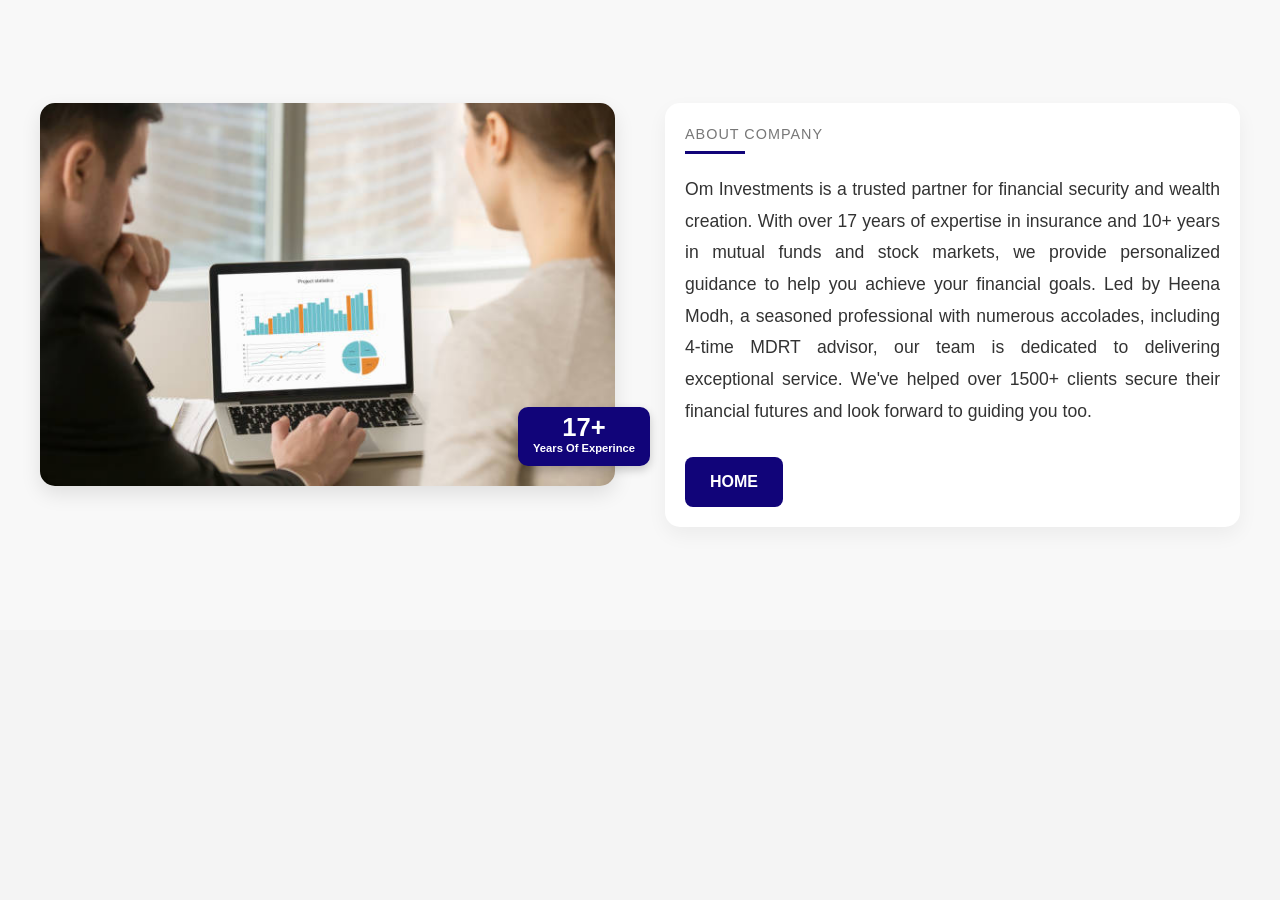
==== about-us-page2.html @ fbd32679 "ADDED FILES" ====
<!DOCTYPE html>
<html lang="en">
<head>
    <meta charset="UTF-8">
    <meta name="viewport" content="width=device-width, initial-scale=1.0">
    <title>Om Investments - About Us (Page 2)</title>
    <link rel="stylesheet" href="style.css">
    </head>
<body>

    <!-- <header>
        <nav>
            <ul>
                <li><a href="index.html">Home</a></li>
                <li><a href="index.html#about-us">About Us</a></li> <li><a href="index.html#services">Services</a></li>
                </ul>
        </nav>
    </header> -->

    <main>
        <section class="about-us-section about-us-page2">
            <div class="about-us-container">
                <div class="about-us-image-wrapper">
                    <img src="aboutus.png" alt="Business professionals collaborating at a table" class="about-us-main-image">
                    <div class="experience-sticker">
                        <span class="experience-years">17+</span>
                        <span class="experience-text">Years Of Experince</span>
                    </div>
                </div>
                <div class="about-us-content">
                    <p class="about-company-tag">ABOUT COMPANY</p>
                    <hr class="about-company-divider">
                    <p class="about-company-text">
                        Om Investments is a trusted partner for financial security and wealth creation. With over 17 years of expertise in insurance and 10+ years in mutual funds and stock markets, we provide personalized guidance to help you achieve your financial goals. Led by Heena Modh, a seasoned professional with numerous accolades, including 4-time MDRT advisor, our team is dedicated to delivering exceptional service. We've helped over 1500+ clients secure their financial futures and look forward to guiding you too.
                    </p>
                    <a href="index.html" class="about-us-button home-button">HOME</a>
                </div>
            </div>
        </section>
    </main>

    <script src="script.js"></script>
</body>
</html>
---- style.css ----
/* Basic Reset & Body Styles */
* {
    margin: 0;
    padding: 0;
    box-sizing: border-box;
}

body {
    font-family: Arial, sans-serif;
    line-height: 1.6;
    background-color: #f4f4f4;
    color: #333;
}

/* Navbar Container */


.navbar {
    display: flex;
    justify-content: space-between;
    align-items: center;
    background-color: #ffffff; /* White background for the nav bar */
    padding: 10px 20px;
    box-shadow: 0 2px 4px rgba(0, 0, 0, 0.1);
    flex-wrap: wrap; /* Allow wrapping on smaller screens if content is too wide */
}

/* Left Section: Logo and Brand Name */
.navbar-left {
    display: flex;
    flex-direction: column; /* Stack logo and brand name vertically */
    align-items: center;
    text-decoration: none; /* Remove underline from logo link */
}

.navbar-left .logo {
    /* --- DESKTOP SIZE FOR LOGO --- */
    height: 90px; /* Increased from 60px for desktop */
    width: auto; /* Keep width auto to maintain aspect ratio */
    display: block; /* Ensures no extra space below the image */
}

.navbar-left .brand-name {
    /* --- DESKTOP SIZE FOR BRAND NAME --- */
    width: 210px; /* Increased from 120px for desktop */
    height: auto; /* Keep height auto to maintain aspect ratio */
    margin-top: 8px; /* Slightly increased space between logo and brand name */
    display: block;
}

/* Center Section: Menu */
.navbar-center ul {
    list-style: none;
    display: flex;
}

.navbar-center ul li {
    margin: 0 15px;
}

.navbar-center ul li a {
    text-decoration: none;
    color: #555;
    font-weight: bold;
    padding: 5px 0;
    transition: color 0.3s ease;
}

.navbar-center ul li a:hover,
.navbar-center ul li a.active {
    color: #007bff; /* Blue for hover/active state, change as per your brand */
}

/* Right Section: Button */
.navbar-right .inquiry-button {
    background-color: #007bff; /* Blue button, change as per your brand */
    color: white;
    padding: 10px 20px;
    border: none;
    border-radius: 5px;
    cursor: pointer;
    font-size: 16px;
    transition: background-color 0.3s ease;
}

.navbar-right .inquiry-button:hover {
    background-color: #0056b3; /* Darker blue on hover */
}

/* Hamburger Menu Icon (hidden by default on desktop) */
.hamburger-menu {
    display: none; /* Hide on desktop */
    background: none;
    border: none;
    font-size: 24px;
    cursor: pointer;
    color: #333;
}

/* -------------------- Responsive Design -------------------- */

/* Tablet and Small Desktop Screens (e.g., up to 992px) */
@media (max-width: 992px) {
    .navbar {
        padding: 10px 15px;
    }

    .navbar-center ul li {
        margin: 0 10px;
    }

    .navbar-right .inquiry-button {
        padding: 8px 15px;
        font-size: 14px;
    }

    .navbar-left .logo {
        /* --- TABLET SIZE FOR LOGO --- */
        height: 75px; /* Increased from 50px for tablet */
    }

    .navbar-left .brand-name {
        /* --- TABLET SIZE FOR BRAND NAME --- */
        width: 160px; /* Increased from 100px for tablet */
    }
}

/* Mobile Devices (e.g., up to 768px) */
@media (max-width: 768px) {
    .navbar {
        flex-direction: row; /* Keep elements in a row for top bar */
        justify-content: space-between;
        align-items: center;
        padding: 10px;
    }

    .navbar-left {
        /* On mobile, keep them stacked vertically for better use of space */
        display: flex;
        flex-direction: column;
        align-items: center;
    }

    .navbar-left .logo {
        /* --- MOBILE SIZE FOR LOGO --- */
        height: 65px; /* Adjusted for mobile, increased from your previous 80px */
        width: auto;
        display: block;
    }
    .navbar-left .brand-name {
        /* --- MOBILE SIZE FOR BRAND NAME (CRITICAL FIX) --- */
        width: 160px; /* **FIXED**: Changed from 1000px to a reasonable 130px */
        height: auto;
        margin-top: 5px; /* Adjust spacing */
        display: block;
    }


    .navbar-center {
        display: none; /* Hide main menu on small screens */
        width: 100%; /* Take full width when shown */
        order: 3; /* Push menu to the bottom when open */
        background-color: #f9f9f9; /* Lighter background for dropdown */
        padding: 10px 0;
        margin-top: 10px; /* Space from top bar */
        box-shadow: 0 2px 4px rgba(0, 0, 0, 0.05);
    }

    .navbar-center.active {
        display: block; /* Show menu when active */
    }

    .navbar-center ul {
        flex-direction: column; /* Stack menu items vertically */
        align-items: center;
        padding: 10px 0;
    }

    .navbar-center ul li {
        margin: 10px 0; /* More vertical space */
        width: 100%;
        text-align: center;
    }

    .navbar-center ul li a {
        padding: 10px;
        display: block; /* Make links full width for easier tapping */
        border-bottom: 1px solid #eee; /* Separator for menu items */
    }

    .navbar-center ul li:last-child a {
        border-bottom: none;
    }

    .navbar-right {
        order: 2; /* Position button next to hamburger icon on mobile */
        margin-left: auto; /* Push button to the right */
        margin-right: 15px; /* Space between button and hamburger */
    }

    .navbar-right .inquiry-button {
        padding: 7px 12px;
        font-size: 13px;
    }

    .hamburger-menu {
        display: block; /* Show hamburger icon on small screens */
        order: 4; /* Position hamburger to the far right */
    }

    /* Adjust order of elements when menu is active to ensure proper flow */
    .navbar.menu-open .navbar-center {
        display: block;
    }
}


/* Slide bar */

.carousel-container {
    position: relative;
    width: 100vw;
    height: 100vh;
    overflow: hidden;
}

/* Individual Slide Styles */
.carousel-slide {
    position: absolute;
    top: 0;
    left: 0;
    width: 100%;
    height: 100%;
    background-size: cover;
    background-position: center;
    transition: opacity 1s ease-in-out;
    opacity: 0;
    visibility: hidden;
    display: flex; /* Use flexbox for content centering */
    align-items: center; /* Vertically center content */
    justify-content: flex-start; /* Align content to the left */
    color: white; /* Default text color */
}

.carousel-slide.active {
    opacity: 1;
    visibility: visible;
}

/* Slide Content (text and button) */
.slide-content {
    margin-left: 10%; /* Adjust as needed for left alignment */
    max-width: 60%; /* Limit width of text content */
    padding: 20px;
    box-sizing: border-box;
}

/* Slogan Styles */
.slogan {
    font-size: 2.5em; /* Adjust for desired size */
    font-weight: bold;
    color: #f7f7f7; /* Light grey for "OM-" */
    white-space: nowrap; /* Prevent "OM-" and slogan from wrapping */
    overflow: hidden; /* Hide overflowing text for typing effect */
    border-right: .15em solid orange; /* Cursor effect */
    animation: blink-caret .75s step-end infinite;
    display: flex; /* Add this */
    align-items: center; /* Add this */ 
}

.slogan .typing-text {
    color: white; /* White for the typing part */
}

/* Typing Effect for Slogan */
@keyframes typing {
    from { width: 0 }
    to { width: 100% }
}

@keyframes blink-caret {
    from, to { border-color: transparent }
    50% { border-color: orange; }
}

/* This will be controlled by JavaScript for the active slogan */
.carousel-slide.active .slogan .typing-text-active {
    animation: typing 3s steps(30, end) forwards, blink-caret .75s step-end infinite;
    display: inline-block; /* Ensure it takes up space for animation */
    width: 0; /* Start with no width for typing effect */
    overflow: hidden; /* Hide text before animation */
    white-space: nowrap;
    border-right: .15em solid orange; /* Cursor effect */
}

/* Main Text Styles */
.main-text {
    font-size: 4em; /* Big size */
    font-weight: bold;
    margin-top: 20px;
    line-height: 1.2;
}

.blue-text {
    color: #007bff; /* Blue color for specific text */
}

/* Welcome Text Styles */
.welcome-text {
    font-size: 1.2em;
    margin-top: 15px;
    line-height: 1.5;
}

/* Button Styles */
.get-started-btn {
    background-color: #007bff;
    color: white;
    padding: 15px 30px;
    border: none;
    border-radius: 5px;
    font-size: 1.2em;
    cursor: pointer;
    margin-top: 30px;
    transition: background-color 0.3s ease;
}

.get-started-btn:hover {
    background-color: #0056b3;
}

/* Carousel Dots */
.carousel-dots {
    position: absolute;
    bottom: 30px;
    left: 50%;
    transform: translateX(-50%);
    display: flex;
    gap: 10px;
}

.dot {
    width: 12px;
    height: 12px;
    background-color: rgba(255, 255, 255, 0.5);
    border-radius: 50%;
    cursor: pointer;
    transition: background-color 0.3s ease;
}

.dot.active {
    background-color: #007bff;
}

/* Responsive Design */

/* Tablet (e.g., 768px to 1024px) */
@media (max-width: 1024px) {
    .slogan {
        font-size: 2em;
    }
    .main-text {
        font-size: 3em;
    }
    .welcome-text {
        font-size: 1em;
    }
    .get-started-btn {
        padding: 12px 25px;
        font-size: 1.1em;
    }
}

/* Mobile (e.g., up to 767px) */
@media (max-width: 767px) {
    .slide-content {
        margin-left: 5%;
        max-width: 90%;
        text-align: center; /* Center text on mobile */
        display: flex;
        flex-direction: column;
        align-items: center; /* Center items for column layout */
    }
    .slogan {
        font-size: 1.5em;
    }
    .main-text {
        font-size: 2em;
        margin-top: 15px;
    }
    .welcome-text {
        font-size: 0.9em;
        margin-top: 10px;
    }
    .get-started-btn {
        padding: 10px 20px;
        font-size: 1em;
        margin-top: 20px;
    }
}


/* Card Section */

/* Cards Section Styles */
.cards-section {
    background-color: #f0f0f0; /* Light gray background as in the image */
    padding: 60px 20px; /* Adjust padding as needed */
    display: flex;
    justify-content: center;
    align-items: center;
    min-height: 50vh; /* Ensure it takes up enough vertical space */
}

.cards-container {
    display: flex;
    flex-wrap: wrap; /* Allow cards to wrap to the next line on smaller screens */
    gap: 30px; /* Space between cards */
    justify-content: center; /* Center cards when they wrap */
    max-width: 1200px; /* Limit overall width */
    width: 100%;
}

.card {
    background-color: #ffffff; /* White background for cards */
    border-radius: 15px; /* General rounded corners */
    padding: 30px;
    box-shadow: 0 4px 15px rgba(0, 0, 0, 0.08); /* Subtle shadow */
    display: flex;
    flex-direction: column;
    align-items: flex-start; /* Align content to the left within the card */
    text-align: left;
    flex: 1; /* Allow cards to grow and shrink */
    min-width: 280px; /* Minimum width for cards before wrapping */
    max-width: 350px; /* Maximum width for cards */
    position: relative; /* For icon positioning */
}

.card-icon-wrapper {
    background-color: #e0e0e0; /* Gray background for the icon circle */
    border-radius: 50%; /* Make it a circle */
    width: 60px; /* Size of the circle */
    height: 60px; /* Size of the circle */
    display: flex;
    justify-content: center;
    align-items: center;
    position: absolute; /* Position relative to the card */
    top: -30px; /* Half of its height to be outside the card */
    left: 20px; /* Adjust left positioning */
    box-shadow: 0 2px 10px rgba(0, 0, 0, 0.1); /* Shadow for the icon circle */
}

.card-icon {
    width: 30px; /* Size of the icon image inside the circle */
    height: 30px; /* Size of the icon image inside the circle */
    object-fit: contain; /* Ensure image fits */
}

.card-title {
    font-size: 1.5em;
    font-weight: bold;
    color: #333;
    margin-top: 40px; /* Space from the top to account for the icon */
    margin-bottom: 10px;
}

.card-description {
    font-size: 1em;
    color: #666;
    line-height: 1.5;
}

/* Responsive Design for Cards Section */

/* Tablet adjustments */
@media (max-width: 1024px) {
    .cards-container {
        gap: 25px;
    }
    .card {
        min-width: 250px;
        max-width: 320px;
        padding: 25px;
    }
    .card-icon-wrapper {
        width: 55px;
        height: 55px;
        top: -27.5px;
        left: 15px;
    }
    .card-icon {
        width: 28px;
        height: 28px;
    }
    .card-title {
        font-size: 1.4em;
        margin-top: 35px;
    }
    .card-description {
        font-size: 0.95em;
    }
}

/* Mobile adjustments */
@media (max-width: 767px) {
    .cards-section {
        padding: 40px 15px;
    }
    .cards-container {
        flex-direction: column; /* Stack cards vertically on mobile */
        align-items: center; /* Center stacked cards */
        gap: 20px;
    }
    .card {
        width: 90%; /* Make cards take almost full width */
        max-width: 350px; /* Ensure they don't get too wide on small screens */
        padding: 20px;
        min-width: unset; /* Remove min-width for mobile */
    }
    .card-icon-wrapper {
        width: 50px;
        height: 50px;
        top: -25px;
        left: 50%; /* Center the icon for mobile */
        transform: translateX(-50%); /* Adjust for centering */
    }
    .card-icon {
        width: 25px;
        height: 25px;
    }
    .card-title {
        font-size: 1.3em;
        margin-top: 30px;
        text-align: center; /* Center title on mobile */
        width: 100%; /* Ensure title takes full width for centering */
    }
    .card-description {
        font-size: 0.9em;
        text-align: center; /* Center description on mobile */
    }
}

/* about us section */

/* About Us Section Styles */
.about-us-section {
    padding: 60px 20px;
    background-color: #f8f8f8;
    display: flex;
    justify-content: center;
    align-items: center;
    min-height: 70vh;
}

.about-us-container {
    display: flex;
    flex-wrap: wrap;
    gap: 50px; /* Increased gap to potentially give sticker more room */
    max-width: 1200px;
    width: 100%;
    align-items: flex-start;
}

.about-us-image-wrapper {
    flex: 1 1 500px;
    position: relative;
    /* overflow, border-radius, box-shadow removed as per previous step */
}

.about-us-main-image {
    width: 100%;
    height: 100%;
    object-fit: cover;
    display: block;
    border-radius: 15px;
    box-shadow: 0 8px 20px rgba(0, 0, 0, 0.1); /* Applied here */
}

.experience-sticker {
    position: absolute;
    bottom: 20px;
    right: -35px; /* *** CRITICAL: ADJUST THIS VALUE *** */
                  /* Try -20px, -15px, etc., until it's fully visible and half-out */
    background-color: #110479;
    color: #fff;
    padding: 8px 15px; /* Smaller padding */
    border-top-left-radius: 10px;
    border-bottom-left-radius: 10px;
    border-top-right-radius: 10px;
    border-bottom-right-radius: 10px;
    display: flex;
    flex-direction: column;
    align-items: center;
    justify-content: center;
    font-weight: bold;
    box-shadow: 0 4px 10px rgba(0, 0, 0, 0.2);
    z-index: 5;
}

.experience-years {
    font-size: 1.6em; /* Smaller font size */
    line-height: 1;
}

.experience-text {
    font-size: 0.7em; /* Smaller font size */
    white-space: nowrap;
}


.about-us-content {
    flex: 1 1 500px;
    padding: 20px;
    background-color: #fff;
    border-radius: 15px;
    box-shadow: 0 8px 20px rgba(0, 0, 0, 0.05);
    display: flex;
    flex-direction: column;
    justify-content: center;
}

.about-company-tag {
    font-size: 0.9em;
    color: #777;
    text-transform: uppercase;
    letter-spacing: 1px;
    margin-bottom: 5px;
}

.about-company-divider {
    width: 60px;
    height: 3px;
    background-color: #110479;
    border: none;
    margin-bottom: 20px;
    margin-left: 0;
}

.about-company-text {
    font-size: 1.1em;
    color: #333;
    line-height: 1.8;
    margin-bottom: 30px;
    text-align: justify;
}

.about-us-button {
    display: inline-block;
    background-color: #110479;
    color: #fff;
    padding: 12px 25px;
    border-radius: 8px;
    text-decoration: none;
    font-weight: 600;
    font-size: 1em;
    transition: background-color 0.3s ease, transform 0.2s ease;
    align-self: flex-start;
}

.about-us-button:hover {
    background-color: #303f9f;
    transform: translateY(-2px);
}

/* Responsive Adjustments */
@media (max-width: 1024px) {
    .about-us-container {
        flex-direction: column;
        align-items: center;
        gap: 30px; /* Adjusted gap for smaller screens */
    }

    .about-us-image-wrapper,
    .about-us-content {
        flex: 1 1 100%;
        max-width: 700px;
    }

    .about-us-image-wrapper {
        height: 400px;
    }

    .experience-sticker {
        bottom: 15px;
        right: -15px; /* *** ADJUST THIS VALUE for tablets *** */
        padding: 6px 12px;
        border-top-right-radius: 0;
        border-bottom-right-radius: 0;
    }
    .experience-years {
        font-size: 1.4em;
    }
    .experience-text {
        font-size: 0.6em;
    }
}

@media (max-width: 768px) {
    .about-us-section {
        padding: 40px 15px;
    }

    .about-us-container {
        gap: 20px; /* Adjusted gap for smaller screens */
    }

    .about-us-image-wrapper {
        height: 300px;
    }

    .about-us-content {
        padding: 15px;
    }

    .about-company-text {
        font-size: 1em;
        line-height: 1.7;
    }

    .about-us-button {
        padding: 10px 20px;
        font-size: 0.9em;
    }
}

@media (max-width: 480px) {
    .about-us-image-wrapper {
        height: 250px;
    }

    .experience-sticker {
        bottom: 10px;
        right: -10px; /* *** ADJUST THIS VALUE for mobiles *** */
        padding: 5px 10px;
        border-top-right-radius: 0;
        border-bottom-right-radius: 0;
    }
    .experience-years {
        font-size: 1.2em;
    }
    .experience-text {
        font-size: 0.55em;
    }

    .about-company-tag {
        font-size: 0.8em;
    }

    .about-company-text {
        font-size: 0.95em;
        margin-bottom: 20px;
    }
}

/* Insurance Services Section */


/* Services Header Section */
.services-page-content {
    max-width: 1200px;
    margin: 0 auto;
    padding: 40px 20px;
}

.services-header {
    text-align: left;
    margin-bottom: 50px;
    padding-top: 20px; /* Space from header if present */
}



.section-tag {
    font-size: 1em;
    color: #110479;
    margin-bottom: 5px;
    text-transform: uppercase;
    letter-spacing: 1px;
}

.section-divider {
    border: none;
    border-top: 1px solid #110479;
    width: 100%; /* Spans the full width */
    margin: 10px 0 20px 0;
}

.section-title {
    font-size: 2.5em;
    font-weight: bold;
    color: #333;
    line-height: 1.2;
    margin-bottom: 0;
}

/* Insurance Cards Grid */
.insurance-cards-grid {
    display: grid;
    grid-template-columns: repeat(auto-fit, minmax(280px, 1fr)); /* Responsive grid */
    gap: 30px;
    justify-content: center;
    margin-bottom: 60px;
}

.insurance-card {
    background-color: #fff;
    border-radius: 15px; /* Rounded corners for the card */
    box-shadow: 0 4px 15px rgba(0, 0, 0, 0.08);
    overflow: hidden; /* Ensures image and icon don't overflow corners */
    display: flex;
    flex-direction: column;
    text-align: left;
}

.card-top {
    position: relative; /* For icon positioning */
    width: 100%;
    height: 180px; /* Fixed height for the image area */
    /* background-color: #f0f0f0; Fallback/background for image area */
    display: flex; /* For centering the image if it's smaller */
    justify-content: center;
    align-items: center;
    /* border-top-left-radius: 15px; Match card radius */
    /* border-top-right-radius: 15px; Match card radius */
}

/* This is the key for the rounded top-left corner as in the image */
.card-top::before {
    content: '';
    position: absolute;
    top: 0;
    left: 0;
    width: 100%;
    height: 100%;
    background: inherit; /* Inherit the background of .card-top */
    border-top-left-radius: 15px; /* Apply the radius here */
    z-index: 1; /* Below icon */
}

.card-icon-circle {
    background-color: #f0f0f0; /* Gray circle for the small icon */
    border-radius: 50%;
    width: 50px; /* Size of the circle */
    height: 50px;
    display: flex;
    justify-content: center;
    align-items: center;
    position: absolute;
    top: 15px; /* Distance from top of the image area */
    left: 20px; /* Distance from left of the image area */
    z-index: 2; /* On top of the image */
}

.card-small-icon {
    width: 28px; /* Size of the icon inside the circle */
    height: 28px;
    object-fit: contain;
}

.card-service-image {
    width: 100%;
    height: 100%;
    object-fit: cover; /* Cover the entire area without distortion */
    /* border-top-left-radius: 15px; Ensure image also has the top-left radius */
    /* border-top-right-radius: 15px; */
    position: relative; /* Allow z-index to work */
    z-index: 0; /* Below the icon circle */
}

.insurance-card h2 {
    font-size: 1.35em;
    font-weight: bold;
    color: #333;
    padding: 15px 20px 10px;
    margin: 0;
}

.insurance-card p {
    font-size: 0.95em;
    color: #666;
    padding: 0 20px 20px;
    margin: 0;
    flex-grow: 1; /* Allow text to grow and push button to bottom */
}

.explore-btn {
    background-color: #007bff;
    color: white;
    padding: 12px 25px;
    border: none;
    border-radius: 5px;
    font-size: 1em;
    cursor: pointer;
    transition: background-color 0.3s ease;
    align-self: flex-start; /* Align button to left within card */
    margin: 0 20px 20px; /* Spacing from bottom and sides */
}

.explore-btn:hover {
    background-color: #0056b3;
}

/* Disclaimer Section */
.disclaimer-section {
    background-color: #f0f0f0; /* Same as body background */
    padding: 40px 20px;
    text-align: left;
    border-top: 1px solid #ddd;
    margin-top: 30px;
}

.disclaimer-title {
    font-size: 1.2em;
    font-weight: bold;
    color: #FF0606;
    margin-bottom: 10px;
}

.disclaimer-divider {
    border: none;
    border-top: 1px solid #FF0606;
    width: 100%;
    margin-bottom: 20px;
}

.disclaimer-text {
    font-size: 0.9em;
    font-weight: bold;
    color: #333333;
    line-height: 1.8;
}


/* Responsive Design for Services Page */

/* Tablet (e.g., max-width: 1024px) */
@media (max-width: 1024px) {
    .section-title {
        font-size: 2em;
    }
    .insurance-cards-grid {
        grid-template-columns: repeat(auto-fit, minmax(250px, 1fr));
        gap: 25px;
    }
    .insurance-card {
        max-width: 400px; /* Prevent cards from getting too wide in 2-column layout */
        margin: 0 auto; /* Center cards if fewer than expected in a row */
    }
    .card-top {
        height: 160px;
    }
    .card-icon-circle {
        width: 45px;
        height: 45px;
        top: 12px;
        left: 15px;
    }
    .card-small-icon {
        width: 25px;
        height: 25px;
    }
    .insurance-card h2 {
        font-size: 1.25em;
        padding: 12px 15px 8px;
    }
    .insurance-card p {
        font-size: 0.9em;
        padding: 0 15px 15px;
    }
    .explore-btn {
        padding: 10px 20px;
        font-size: 0.95em;
        margin: 0 15px 15px;
    }
    .disclaimer-section {
        padding: 30px 15px;
    }
    .disclaimer-text {
        font-size: 0.85em;
    }
}

/* Mobile (e.g., max-width: 767px) */
@media (max-width: 767px) {
    .navbar {
        flex-direction: column;
        align-items: flex-start;
        padding: 15px;
    }
    .nav-links {
        flex-direction: column;
        gap: 10px;
        width: 100%;
        margin-top: 15px;
    }
    .nav-links li {
        width: 100%;
    }
    .nav-links a {
        display: block;
        padding: 8px 0;
        text-align: center;
        background-color: #f9f9f9;
        border-radius: 5px;
    }
    .nav-links a:hover {
        background-color: #eee;
    }

    .services-page-content {
        padding: 20px 15px;
    }
    .services-header {
        margin-bottom: 30px;
    }
    .section-tag {
        font-size: 0.9em;
    }
    .section-title {
        font-size: 1.8em;
    }
    .insurance-cards-grid {
        grid-template-columns: 1fr; /* Single column on mobile */
        gap: 20px;
    }
    .insurance-card {
        width: 100%; /* Take full width on mobile */
        max-width: unset; /* Remove max-width constraint */
    }
    .card-top {
        height: 150px;
    }
    .card-icon-circle {
        width: 40px;
        height: 40px;
        top: 10px;
        left: 10px;
    }
    .card-small-icon {
        width: 22px;
        height: 22px;
    }
    .insurance-card h2 {
        font-size: 1.2em;
        padding: 10px 15px 5px;
    }
    .insurance-card p {
        font-size: 0.85em;
        padding: 0 15px 15px;
    }
    .explore-btn {
        padding: 8px 18px;
        font-size: 0.9em;
        margin: 0 15px 15px;
    }
    .disclaimer-section {
        padding: 20px 15px;
    }
    .disclaimer-title {
        font-size: 1.1em;
    }
    .disclaimer-text {
        font-size: 0.8em;
    }
}


/* Financial Services */

/* Financial Services Section Styles */

.financial-header {
    margin-top: 60px; /* Adjust as needed for spacing from the previous section */
    margin-left: 20px;
}

.financial-cards-grid {
    display: grid;
    grid-template-columns: repeat(auto-fit, minmax(280px, 1fr));
    gap: 30px;
    padding: 20px;
    max-width: 1200px;
    margin: 0 auto;
}

.financial-card {
    background-color: #ffffff;
    border-radius: 15px;
    box-shadow: 0 4px 15px rgba(0, 0, 0, 0.1);
    overflow: hidden;
    display: flex;
    flex-direction: column;
    text-align: left;
    transition: transform 0.3s ease;
    padding-bottom: 20px; /* Added for better spacing below lists */
}

.financial-card:hover {
    transform: translateY(-5px);
}

.financial-card .card-top {
    position: relative;
    width: 100%;
    height: 180px; /* Fixed height for consistency */
    overflow: hidden;
    border-top-left-radius: 15px;
    border-top-right-radius: 15px;
}

.financial-card .card-service-image {
    width: 100%;
    height: 100%;
    object-fit: cover;
    display: block;
}

.financial-card .card-icon-circle {
    position: absolute;
    top: 15px;
    right: 15px;
    background-color: rgba(255, 255, 255, 0.9);
    border-radius: 50%;
    width: 45px;
    height: 45px;
    display: flex;
    justify-content: center;
    align-items: center;
    box-shadow: 0 2px 5px rgba(0, 0, 0, 0.1);
    z-index: 10;
}

.financial-card .card-small-icon {
    width: 28px;
    height: 28px;
    object-fit: contain;
}

.financial-card .card-heading {
    font-size: 1.5em;
    color: #333;
    margin: 20px 20px 10px 20px; /* Adjusted margin for better spacing */
    font-weight: 600;
}

.financial-card .card-list {
    list-style: none; /* Remove default bullet points */
    padding: 0 20px;
    margin: 0;
    color: #555;
    font-size: 1em;
    line-height: 1.6;
}

.financial-card .card-list li {
    margin-bottom: 5px;
}

.financial-disclaimer {
    margin-top: 60px; /* Adjust as needed for spacing */
}

/* Responsive adjustments */
@media (max-width: 768px) {
    .financial-cards-grid {
        grid-template-columns: 1fr; /* Single column on smaller screens */
        padding: 15px;
    }

    .financial-card .card-heading {
        font-size: 1.3em;
        margin: 15px 15px 8px 15px;
    }

    .financial-card .card-list {
        font-size: 0.95em;
        padding: 0 15px;
    }

    .financial-card .card-top {
        height: 150px;
    }
}

@media (max-width: 480px) {
    .financial-header .section-title {
        font-size: 1.8em;
    }

    .financial-card .card-top {
        height: 120px;
    }

    .financial-card .card-heading {
        font-size: 1.2em;
    }

    .financial-card .card-list {
        font-size: 0.9em;
    }
}


/* expert fields *//*
    CSS for the specific "Expert Field" section from your image.
    Add this to your existing style.css file.
*/

/* Container for the entire expert field section */
.expert-field-container {
    width: 100%;
    min-height: 100vh; /* Takes full viewport height */
    display: flex;
    align-items: center; /* Vertically center content */
    /* Background gradient matching your image */
    background: linear-gradient(to right, #001f3f, #00004d, #000033);
    padding: 60px 20px; /* Adjust padding as needed */
    color: #fff; /* Text color for this section */
    overflow: hidden; /* Important for kite shape */
}

.expert-field-content-wrapper {
    width: 90%;
    max-width: 1200px; /* Max width for desktop */
    margin: 0 auto; /* Center the container */
    display: flex;
    flex-wrap: wrap; /* Allows items to wrap on smaller screens */
    gap: 40px; /* Space between left and right content */
    align-items: center;
    justify-content: center; /* Center content on smaller screens */
}

/* Left content area */
.expert-field-left {
    flex: 1; /* Allows it to take available space */
    min-width: 300px; /* Minimum width before wrapping */
    padding-right: 20px; /* Space from the right image on desktop */
    text-align: left; /* Default text alignment */
}

.expert-field-subtitle {
    font-size: 0.9em;
    color: #a0a0a0;
    letter-spacing: 2px;
    text-transform: uppercase;
    margin-bottom: 10px;
}

.expert-field-separator-line {
    width: 80px; /* Length of the line */
    height: 3px;
    background-color: #007bff;
    margin-bottom: 20px;
}

.expert-field-title {
    font-size: 2.8em;
    font-weight: bold;
    margin-bottom: 40px;
    line-height: 1.2;
    color: #ffffff; /* Ensure heading is white */
}

/* Services Grid for the expert field section */
.expert-field-services-grid {
    display: grid;
    grid-template-columns: repeat(auto-fit, minmax(200px, 1fr)); /* Responsive grid */
    gap: 20px; /* Space between cards */
}

/* Individual Service Card within the expert field section */
.expert-field-service-card {
    background-color: rgba(255, 255, 255, 0.1); /* Slightly transparent white */
    border-radius: 8px;
    padding: 25px;
    text-align: center;
    cursor: pointer;
    transition: background-color 0.3s ease, transform 0.3s ease, box-shadow 0.3s ease;
    display: flex;
    flex-direction: column;
    justify-content: center;
    align-items: center;
    min-height: 150px; /* Ensure cards have a minimum height */
    box-shadow: 0 4px 8px rgba(0, 0, 0, 0.2); /* Subtle initial shadow */
    text-decoration: none; /* Remove underline from link */
}

.expert-field-service-card:hover {
    background-color: rgba(255, 255, 255, 0.2);
    transform: translateY(-5px); /* Slight lift on hover */
    box-shadow: 0 8px 16px rgba(0, 0, 0, 0.3); /* Enhanced shadow on hover */
}

.expert-field-service-card i {
    font-size: 2.5em;
    color: #ffffff; /* Icon color */
    margin-bottom: 15px;
}

.expert-field-service-card p {
    font-size: 1.1em;
    font-weight: 500;
    color: #e0e0e0; /* Slightly off-white for card text */
}

/* Right Content - Kite Shape Image for the expert field section */
.expert-field-right {
    flex: 1; /* Allows it to take available space */
    display: flex;
    justify-content: center; /* Center the kite shape */
    align-items: center; /* Vertically center the kite shape */
    position: relative; /* Needed for positioning */
    min-width: 300px; /* Minimum width before wrapping */
}

.expert-field-kite-shape {
    width: 350px; /* Base width */
    height: 350px; /* Base height */
    position: relative;
    overflow: hidden; /* Hide parts of the image outside the shape */
    transform: rotate(45deg); /* Rotate to form the kite */
    border-radius: 15px; /* Slight rounded corners for the kite */
    box-shadow: 0 10px 30px rgba(0, 0, 0, 0.5); /* Add some shadow */
    background-color: #000033; /* Fallback/background for the shape */
}

.expert-field-kite-shape img {
    width: 100%;
    height: 100%;
    object-fit: cover; /* Cover the shape without distorting image */
    position: absolute;
    /* top: 50%; */
    /* left: 50%; */
    /* Counter-rotate and scale up image to fill the rotated div, then center */
    transform: rotate(-45deg) scale(1.5);
    transform-origin: center center;
}

/* --- Media Queries for Responsiveness for THIS SECTION ONLY --- */

/* Tablets (landscape) and smaller desktops */
@media (max-width: 1024px) {
    .expert-field-title {
        font-size: 2.4em;
    }
    .expert-field-kite-shape {
        width: 320px;
        height: 320px;
    }
}

/* Tablets (portrait) and larger phones */
@media (max-width: 768px) {

    .expert-field-container {
        padding: 60px 20px;
        min-height: auto;
    }

    .expert-field-content-wrapper {
        flex-direction: column; /* Stack items vertically */
        text-align: center; /* Center text content */
        gap: 40px;
    }

    .expert-field-left {
        padding-right: 0;
        width: 100%;
        text-align: center;
    }

    .expert-field-separator-line {
        margin: 0 auto 20px auto; /* Center the line */
    }

    .expert-field-title {
        font-size: 2em;
        margin-bottom: 30px;
    }

    .expert-field-services-grid {
        grid-template-columns: repeat(auto-fit, minmax(150px, 1fr));
        justify-content: center;
    }

    .expert-field-service-card {
        padding: 20px;
        min-height: unset;
    }

    .expert-field-right {
        width: 100%;
        padding: 30px 0; /* Adjusted padding to remove horizontal space */
        display: flex;
        justify-content: center;
        align-items: center;
        /* Increased min-height to ensure the kite has enough space */
        min-height: 300px;
    }

    .expert-field-kite-shape {
        width: 280px; /* Fixed width for better control */
        height: 280px; /* Fixed height for better control */
        overflow: hidden;
        box-shadow: 0 10px 30px rgba(0, 0, 0, 0.5);
        transform: rotate(45deg);
        /* Ensure it's centered */
        margin: 0 auto;
    }

    .expert-field-kite-shape img {
        width: 100%;
        height: 100%;
        object-fit: cover;
        position: absolute;
        /* Adjusted scale and position for better coverage on mobile */
        transform: rotate(-45deg) scale(1.6); /* Slightly reduced scale if 1.8 was too much */
        transform-origin: center center;
        /* You might need to fine-tune top/left percentages if the image is slightly off-center */
        top: 0%; /* Start from top */
        left: 0%; /* Start from left */
    }
}

/* Mobile phones */
@media (max-width: 480px) {
    .expert-field-container {
        padding: 40px 15px;
    }

    .expert-field-subtitle {
        font-size: 0.8em;
    }

    .expert-field-title {
        font-size: 1.6em;
        margin-bottom: 25px;
    }

    .expert-field-services-grid {
        grid-template-columns: 1fr; /* Stack cards vertically on very small screens */
    }

    .expert-field-service-card {
        padding: 15px;
    }

    .expert-field-service-card i {
        font-size: 2em;
        margin-bottom: 10px;
    }

    .expert-field-service-card p {
        font-size: 1em;
    }

    .expert-field-right {
        padding: 20px 0; /* Reduced padding for smaller screens */
        min-height: 250px; /* Adjusted min-height */
    }

    .expert-field-kite-shape {
        width: 240px; /* Smaller kite size for very small phones */
        height: 240px;
    }

    .expert-field-kite-shape img {
        /* Potentially need even more scale for smallest screens to cover all corners */
        transform: rotate(-45deg) scale(1.7); /* Fine-tuned scale for smaller phones */
    }
}

/* achievement  */


.achievements-section {
    padding: 60px 20px;
    background-color: #fff;
    box-shadow: 0 2px 10px rgba(0, 0, 0, 0.05);
}

.achievements-container {
    max-width: 1200px;
    margin: 0 auto;
    text-align: center;
}

/* Heading and Separator */
.achievements-heading {
    font-size: 2em;
    font-weight: bold;
    color: #333;
    margin-bottom: 10px;
    text-transform: uppercase;
    letter-spacing: 1.5px;
}

.achievements-separator-line {
    width: 120px;
    height: 3px;
    background-color: #007bff;
    margin: 0 auto 50px auto;
}

/* Awards Grid */
.awards-grid {
    display: grid;
    grid-template-columns: repeat(auto-fit, minmax(400px, 1fr));
    gap: 40px;
    justify-content: center;
}

/* Individual Award Item */
.award-item {
    display: flex;
    align-items: flex-start;
    background-color: #f9f9f9;
    border: 1px solid #ddd;
    border-radius: 8px;
    padding: 20px;
    text-align: left;
    box-shadow: 0 4px 8px rgba(0, 0, 0, 0.05);
    transition: transform 0.2s ease-in-out, box-shadow 0.2s ease-in-out;
}

.award-item:hover {
    transform: translateY(-5px);
    box-shadow: 0 8px 16px rgba(0, 0, 0, 0.1);
}

/* Default styles for all award image wrappers (for images 3-6) */
.award-image-wrapper {
    flex-shrink: 0;
    width: 150px; /* Default width for rectangular awards */
    height: 120px; /* Default height for rectangular awards */
    margin-right: 20px;
    overflow: hidden;
    border-radius: 4px;
    display: flex;
    justify-content: center;
    align-items: center;
    background-color: #e0e0e0; /* Light grey background to fill empty space */
}

.award-image-wrapper img {
    width: 100%;
    height: 100%;
    object-fit: contain; /* Crucial for showing full image without cropping */
    display: block;
}

/* Specific Styles for the first two images (desktop) */
/* For the round plaque (Award 1) - make it a perfect square and a bit larger */
.award-image-wrapper-1 {
    width: 140px; /* Increased slightly for desktop */
    height: 140px; /* Increased slightly for desktop */
    margin-top: 50px;
}

/* For the trophy (Award 2) - make it significantly taller and narrower */
.award-image-wrapper-2 {
    width: 110px; /* Slightly wider than before to give more space for base */
    height: 160px; /* Significantly taller for desktop to emphasize the trophy */
    margin-top: 50px;
}

.award-description {
    flex-grow: 1;
}

.award-description h3 {
    font-size: 1.2em;
    font-weight: bold;
    color: #007bff;
    margin-top: 0;
    margin-bottom: 10px;
}

.award-description p {
    font-size: 0.95em;
    color: #555;
    margin-bottom: 0;
}


/* --- Responsive Adjustments --- */

/* Tablets (landscape) and smaller desktops */
@media (max-width: 992px) {
    .awards-grid {
        grid-template-columns: repeat(auto-fit, minmax(350px, 1fr));
        gap: 30px;
    }

    .achievements-heading {
        font-size: 1.8em;
    }

    /* General default for award image wrapper on tablets */
    .award-image-wrapper {
        width: 140px;
        height: 110px;
    }

    /* Specific adjustments for plaque on tablet */
    .award-image-wrapper-1 {
        width: 130px; /* Slightly larger for tablets */
        height: 130px; /* Slightly larger for tablets */
    }
    /* Specific adjustments for trophy on tablet */
    .award-image-wrapper-2 {
        width: 100px; /* Slightly wider for tablets */
        height: 150px; /* Significantly taller for tablets */
    }
}

/* Tablets (portrait) and larger phones */
@media (max-width: 768px) {
    .achievements-section {
        padding: 40px 15px;
    }

    .achievements-heading {
        font-size: 1.6em;
        margin-bottom: 8px;
    }

    .achievements-separator-line {
        margin-bottom: 30px;
    }

    .awards-grid {
        grid-template-columns: 1fr; /* Stack items vertically */
        gap: 25px;
    }

    .award-item {
        flex-direction: column; /* Stack image and description vertically */
        align-items: center; /* Center items when stacked */
        text-align: center; /* Center text for stacked layout */
        padding: 20px;
    }

    /* General default for award image wrapper on larger phones/portrait tablets */
    .award-image-wrapper {
        width: 120px;
        height: 95px;
        margin-right: 0; /* Remove right margin when stacked */
        margin-bottom: 15px; /* Add space below image when stacked */
    }

    /* Specific adjustments for plaque on larger phones/portrait tablets */
    .award-image-wrapper-1 {
        width: 110px; /* Larger for mobile */
        height: 110px; /* Larger for mobile */
    }
    /* Specific adjustments for trophy on larger phones/portrait tablets */
    .award-image-wrapper-2 {
        width: 80px; /* Wider for mobile */
        height: 130px; /* Taller for mobile */
    }

    .award-description h3 {
        font-size: 1.1em;
    }

    .award-description p {
        font-size: 0.9em;
    }
}

/* Mobile phones */
@media (max-width: 480px) {
    .achievements-section {
        padding: 30px 10px;
    }

    .achievements-heading {
        font-size: 1.4em;
    }

    .achievements-separator-line {
        width: 80px;
        margin-bottom: 25px;
    }

    .award-item {
        padding: 15px;
    }

    /* General default for award image wrapper on mobile phones */
    .award-image-wrapper {
        width: 100px;
        height: 80px;
        margin-bottom: 10px;
    }

    /* Specific adjustments for plaque on mobile phones */
    .award-image-wrapper-1 {
        width: 90px; /* Larger for smallest mobile */
        height: 90px; /* Larger for smallest mobile */
    }
    /* Specific adjustments for trophy on mobile phones */
    .award-image-wrapper-2 {
        width: 70px; /* Wider for smallest mobile */
        height: 110px; /* Taller for smallest mobile */
    }

    .award-description h3 {
        font-size: 1em;
    }

    .award-description p {
        font-size: 0.85em;
    }
}

/* inquiry foarm  */

/* Contact Us Section Styles */




.container {
    display: flex;
    flex-wrap: wrap; /* Allows sections to wrap on smaller screens */
    max-width: 1200px;
    margin: 0 auto;
    background-color: #fff;
    border-radius: 8px;
    box-shadow: 0 0 15px rgba(0, 0, 0, 0.1);
    overflow: hidden;
}

/* Left Section - Owner Info */
.left-section {
    flex: 1; /* Takes equal space initially */
    min-width: 300px; /* Minimum width for the left section */
    padding: 30px;
    background-color: #eef2f5;
    display: flex;
    justify-content: center;
    align-items: flex-start;
    padding-top: 50px;
}

.owner-info {
    text-align: center;
}

.owner-photo {
    width: 200px;
    height: 200px;
    border-radius: 50%;
    object-fit: cover;
    margin-bottom: 20px;
    border: 4px solid #007bff; /* Example border color */
}

.owner-name {
    font-size: 1.5em;
    font-weight: bold;
    margin-bottom: 30px;
    color: #007bff;
}

.contact-buttons {
    display: flex;
    flex-direction: column;
    gap: 15px;
}

.contact-btn {
    display: flex;
    align-items: center;
    justify-content: center;
    padding: 12px 25px;
    background-color: #007bff;
    color: #fff;
    text-decoration: none;
    border-radius: 5px;
    font-size: 1.1em;
    transition: background-color 0.3s ease;
}

.contact-btn i {
    margin-right: 10px;
}

.contact-btn:hover {
    background-color: #0056b3;
}

/* Hide WhatsApp button for desktop in the contact section */
.whatsapp-desktop-btn {
    display: block; /* Show by default */
}


/* Right Section - Inquiry Form */
.right-section {
    flex: 2; /* Takes more space than the left section */
    min-width: 400px; /* Minimum width for the right section */
    padding: 30px;
}

.inquiry-title {
    font-size: 2.2em;
    color: #2c3e50;
    margin-bottom: 15px;
    text-align: center;
}

.divider {
    border-bottom: 2px solid #ddd;
    margin-bottom: 30px;
    width: 80%;
    margin-left: auto;
    margin-right: auto;
}

.service-options {
    display: flex;
    justify-content: center;
    gap: 10px;
    margin-bottom: 30px;
    flex-wrap: wrap; /* Allow buttons to wrap */
}

.service-btn {
    padding: 12px 20px;
    border: 1px solid #007bff;
    border-radius: 5px;
    background-color: #fff;
    color: #007bff;
    cursor: pointer;
    font-size: 1.05em;
    transition: all 0.3s ease;
    white-space: nowrap; /* Prevent text wrapping inside buttons */
}

.service-btn.active,
.service-btn:hover {
    background-color: #007bff;
    color: #fff;
}

.form-group {
    margin-bottom: 20px;
}

.form-group label {
    display: block;
    margin-bottom: 8px;
    font-weight: bold;
    color: #555;
}

.form-group input[type="text"],
.form-group input[type="tel"],
.form-group input[type="email"],
.form-group select {
    width: 100%;
    padding: 12px;
    border: 1px solid #ccc;
    border-radius: 5px;
    font-size: 1em;
    box-sizing: border-box; /* Include padding and border in the element's total width and height */
}

.submit-btn {
    display: block;
    width: 100%;
    padding: 15px;
    background-color: #28a745;
    color: #fff;
    border: none;
    border-radius: 5px;
    font-size: 1.2em;
    cursor: pointer;
    transition: background-color 0.3s ease;
    margin-top: 20px;
}

.submit-btn:hover {
    background-color: #218838;
}

.hidden {
    display: none;
}

/* Fixed WhatsApp Button for Mobile/Tablet */
.whatsapp-fixed-btn {
    position: fixed;
    bottom: 20px;
    right: 20px;
    background-color: #25d366;
    color: #fff;
    border-radius: 50%;
    width: 60px;
    height: 60px;
    display: flex;
    justify-content: center;
    align-items: center;
    font-size: 2.2em;
    box-shadow: 0 4px 8px rgba(0, 0, 0, 0.2);
    z-index: 1000;
    text-decoration: none;
    display: none; /* Hidden by default, shown in media queries */
}

.whatsapp-fixed-btn:hover {
    background-color: #128c7e;
}


/* Responsive Design */

/* Tablet View (e.g., max-width 768px) */
@media (max-width: 768px) {
    .container {
        flex-direction: column; /* Stack sections vertically */
    }

    .left-section, .right-section {
        min-width: unset; /* Remove min-width to allow full flexibility */
        width: 100%;
        padding: 20px;
    }

    .owner-info {
        padding-bottom: 20px; /* Add some space below owner info */
    }

    .contact-buttons {
        flex-direction: row; /* Buttons side-by-side */
        flex-wrap: wrap;
        justify-content: center;
    }

    .contact-btn {
        flex: 1 1 auto; /* Allow buttons to grow and shrink */
        margin: 5px;
        min-width: 150px; /* Ensure buttons don't get too small */
    }

    .service-options {
        flex-direction: column; /* Stack service buttons vertically */
        align-items: stretch; /* Stretch buttons to full width */
    }

    .service-btn {
        width: 100%;
        margin-bottom: 10px;
    }

    .whatsapp-desktop-btn {
        display: none; /* Hide the WhatsApp button in the contact section on smaller screens */
    }

    .whatsapp-fixed-btn {
        display: flex; /* Show the fixed WhatsApp button */
    }
}

/* Mobile View (e.g., max-width 480px) */
@media (max-width: 480px) {
    body {
        padding: 10px;
    }

    .container {
        border-radius: 0; /* Remove border-radius for full width on mobile */
        box-shadow: none;
    }

    .left-section, .right-section {
        padding: 15px;
    }

    .owner-photo {
        width: 150px;
        height: 150px;
    }

    .owner-name {
        font-size: 1.2em;
    }

    .contact-buttons {
        flex-direction: column; /* Stack buttons vertically again for very small screens */
    }

    .contact-btn {
        width: 100%;
        margin: 5px 0;
    }

    .inquiry-title {
        font-size: 1.8em;
    }

    .service-btn {
        font-size: 1em;
        padding: 10px 15px;
    }

    .whatsapp-fixed-btn {
        width: 50px;
        height: 50px;
        font-size: 1.8em;
        bottom: 15px;
        right: 15px;
    }
}


/* team insurance in one line */


/* Milestones Section Styling */
.milestones-section {
    background-color: #18025B; /* Dark blue background from your image */
    color: #fff;
    padding: 40px 20px; /* Increased padding for better spacing */
    text-align: center;
    overflow: hidden;
}



.milestones-grid {
    display: flex;
    flex-wrap: wrap;
    justify-content: space-around;
    max-width: 1000px;
    margin: 0 auto;
    gap: 30px;
}

.milestone-card {
    flex: 1;
    min-width: 220px;
    max-width: 280px;
    padding: 20px;
    text-align: center;
    display: flex;
    flex-direction: column;
    align-items: center;
}

.milestone-card i {
    font-size: 4em;
    margin-bottom: 15px;
    color: #fff;
}

.milestone-count {
    font-size: 2.8em;
    font-weight: bold;
    margin-bottom: 5px;
    line-height: 1.2;
}

.milestone-label {
    font-size: 1.1em;
    opacity: 0.9;
}

/* Responsive Adjustments for Milestones Section */

/* Tablet and Smaller Desktop */
@media (max-width: 992px) {
    .milestones-grid {
        justify-content: center;
        gap: 20px;
    }

    .milestone-card {
        min-width: 200px;
        flex-basis: calc(50% - 40px); /* Two items per row, considering gap */
    }

    .milestone-card i {
        font-size: 3.5em;
    }

    .milestone-count {
        font-size: 2.4em;
    }

    .milestone-label {
        font-size: 1em;
    }
}

/* Mobile Devices */
@media (max-width: 768px) {
    .milestones-section {
        padding: 40px 15px;
    }

    .milestones-grid {
        flex-direction: column;
        align-items: center;
        gap: 25px;
    }

    .milestone-card {
        min-width: unset;
        width: 100%;
        max-width: 300px;
        padding: 15px;
    }

    .milestone-card i {
        font-size: 3em;
    }

    .milestone-count {
        font-size: 2em;
    }

    .milestone-label {
        font-size: 0.95em;
    }
}


/* testimonials */


/* Customer Feedback Section (Testimonials) */
.customer-feedback-section {
    background-color: #f0f0f0; /* Light grey background from your image */
    padding: 80px 20px;
    font-family: Arial, sans-serif; /* Example font */
}

.customer-feedback-header {
    max-width: 1200px; /* Aligns with the layout in your image */
    margin: 0 auto 60px auto; /* Space below header */
    display: flex;
    flex-wrap: wrap; /* Allows text to wrap */
    justify-content: space-between;
    align-items: flex-start;
    gap: 30px; /* Space between title/tag and description */
}

.customer-feedback-tag {
    color: #18025B;
    font-size: 2em;
    font-weight: bold;
    letter-spacing: 1px;
    text-transform: uppercase;
    margin-bottom: 10px;
    flex-basis: 100%; /* Takes full width on its own line */
    text-align: left; /* Align tag to left */
}

.customer-feedback-title {
    font-size: 2.5em; /* Large, bold title */
    color: #333;
    margin: 0;
    line-height: 1.2;
    flex: 1; /* Allows title to take available space */
    min-width: 300px; /* Ensures title doesn't get too small */
    text-align: left; /* Align title to left */
}

.customer-feedback-description {
    font-size: 1em;
    color: #555;
    line-height: 1.6;
    flex: 1; /* Allows description to take available space */
    min-width: 300px; /* Ensures description doesn't get too small */
    text-align: left; /* Align description to left */
}

.testimonial-cards-grid {
    display: grid;
    grid-template-columns: repeat(auto-fit, minmax(300px, 1fr)); /* Responsive grid */
    gap: 30px;
    max-width: 1200px; /* Max width for the grid of cards */
    margin: 0 auto;
}

.testimonial-card {
    background-color: #fff;
    border-radius: 10px;
    padding: 30px;
    box-shadow: 0 4px 15px rgba(0, 0, 0, 0.08);
    display: flex;
    flex-direction: column;
    justify-content: space-between; /* Pushes content to top/bottom */
    min-height: 200px; /* Ensures cards have a consistent minimum height */
    box-sizing: border-box; /* Include padding in element's total width and height */
    position: relative; /* Crucial for positioning the bookmark icon inside */
}

.testimonial-header {
    display: flex;
    align-items: center;
    margin-bottom: 20px;
}

.user-profile-icon {
    font-size: 3em; /* Larger user icon */
    color: #4a90e2; /* A shade of blue for the icon */
    margin-right: 15px;
}

.user-info {
    flex-grow: 1; /* Allows user info to take remaining space */
}

.user-name {
    font-size: 1.2em;
    font-weight: bold;
    color: #333;
    margin: 0 0 5px 0;
}

.user-location {
    font-size: 0.9em;
    color: #777;
    margin: 0;
}

.rating-stars {
    white-space: nowrap; /* Keep stars on one line */
    font-size: 1em; /* Adjust star size */
}

.rating-stars .fas.fa-star,
.rating-stars .fas.fa-star-half-alt {
    color: #f7b923; /* Gold color for filled and half stars */
    margin-right: 2px;
}

.rating-stars .far.fa-star {
    color: #ccc; /* Grey color for empty stars */
    margin-right: 2px;
}


.testimonial-text {
    font-size: 0.95em;
    color: #444;
    line-height: 1.6;
    margin: 0;
}

/* Bookmark Icon Positioning (Updated) */
.testimonial-card::before { /* Apply pseudo-element to the card itself for absolute positioning */
    font-family: "Font Awesome 5 Free"; /* Ensure Font Awesome is loaded */
    font-weight: 900; /* For solid icon */
    content: "\f02e"; /* Unicode for fa-bookmark */
    position: absolute;
    top: 15px; /* Adjust top padding */
    right: 15px; /* Adjust right padding */
    color: #ccc; /* Grey color for bookmark */
    font-size: 1.2em;
    z-index: 1; /* Ensure it's above other content if needed */
}


/* Responsive Adjustments */

/* Tablet and Smaller Desktop */
@media (max-width: 992px) {
    .customer-feedback-section {
        padding: 60px 15px;
    }

    .customer-feedback-header {
        flex-direction: column; /* Stack header elements */
        align-items: flex-start;
        margin-bottom: 40px;
        gap: 15px;
    }

    .customer-feedback-title,
    .customer-feedback-description {
        flex: unset; /* Remove flex sizing */
        min-width: unset; /* Remove min-width */
        width: 100%; /* Take full width */
        text-align: left;
    }

    .testimonial-cards-grid {
        grid-template-columns: repeat(auto-fit, minmax(280px, 1fr)); /* Slightly smaller min-width */
        gap: 25px;
    }

    .testimonial-card {
        padding: 25px;
    }

    .testimonial-header {
        margin-bottom: 15px;
    }

    .user-profile-icon {
        font-size: 2.8em;
    }

    .testimonial-card::before { /* Adjust bookmark for tablet */
        top: 12px;
        right: 12px;
    }
}

/* Mobile Devices */
@media (max-width: 768px) {
    .customer-feedback-section {
        padding: 40px 10px;
    }

    .customer-feedback-title {
        font-size: 2em;
    }

    .customer-feedback-description {
        font-size: 0.95em;
    }

    .testimonial-cards-grid {
        grid-template-columns: 1fr; /* Single column on mobile */
        gap: 20px;
    }

    .testimonial-card {
        padding: 20px;
        min-height: unset; /* Allow height to adjust to content */
    }

    .user-profile-icon {
        font-size: 2.5em;
    }

    .user-name {
        font-size: 1.1em;
    }

    .user-location {
        font-size: 0.85em;
    }

    .testimonial-text {
        font-size: 0.9em;
    }

    .testimonial-card::before { /* Adjust bookmark for mobile */
        top: 10px;
        right: 10px;
        font-size: 1em;
    }
}



/* footer */




/* Footer Specific Styles */
.footer {
    background-color: #1a1a40; /* Dark blue background */
    padding: 40px 20px;
    color: #fff;
    font-size: 14px;
}

.footer-container {
    display: flex;
    flex-wrap: wrap; /* Allows sections to wrap on smaller screens */
    justify-content: space-around; /* Distributes space between sections */
    max-width: 1200px; /* Max width of the footer content */
    margin: 0 auto; /* Center the footer content */
    gap: 30px; /* Space between flex items */
}

.footer-section {
    flex: 1; /* Allows sections to grow and shrink */
    min-width: 280px; /* Minimum width before wrapping */
    padding: 15px;
    display: flex;
    flex-direction: column;
    align-items: flex-start; /* Default alignment for left section */
}

/* Left Section */
.footer-left {
    align-items: flex-start; /* Aligns content to the left */
}

.footer-logo img {
    max-width: 150px;
    height: auto;
    margin-bottom: 20px;
    border-radius: 5px; /* Slightly rounded corners for the logo if desired */
}

.footer-text {
    line-height: 1.6;
    margin-bottom: 20px;
}

.social-icons {
    margin-top: 10px;
    margin-bottom: 20px;
}

.social-icons a {
    color: #fff;
    font-size: 24px;
    margin-right: 15px;
    transition: color 0.3s ease;
}

.social-icons a:hover {
    color: #007bff; /* Example hover color */
}

/* Center Section */
.footer-center {
    align-items: flex-start; /* Aligns content to the left */
}

.footer-center h3,
.footer-right h3 {
    font-size: 18px;
    margin-bottom: 20px;
    color: #007bff; /* Highlight color for headings */
}

.contact-info a {
    color: #fff;
    text-decoration: none;
    margin-bottom: 10px;
    display: flex;
    align-items: center;
    transition: color 0.3s ease;
}

.contact-info a i {
    margin-right: 10px;
    font-size: 16px;
}

.contact-info a:hover {
    color: #007bff;
}

/* Right Section */
.footer-right {
    align-items: flex-start; /* Aligns content to the left */
}

.footer-right p {
    margin-bottom: 10px;
}

/* Buttons */
.footer-button {
    background-color: #007bff; /* Blue button */
    color: white;
    padding: 10px 20px;
    border: none;
    border-radius: 5px;
    cursor: pointer;
    font-size: 16px;
    transition: background-color 0.3s ease;
    margin-top: 20px; /* Space above buttons */
    text-decoration: none; /* For button acting as a link */
    display: inline-block; /* Ensure padding works correctly */
}

.footer-button:hover {
    background-color: #0056b3; /* Darker blue on hover */
}

/* Responsive Adjustments */
@media (max-width: 992px) {
    .footer-container {
        flex-direction: column; /* Stack sections vertically */
        align-items: center; /* Center items when stacked */
    }

    .footer-section {
        width: 100%; /* Full width when stacked */
        max-width: 500px; /* Limit max width for readability */
        text-align: center; /* Center text within sections */
        align-items: center; /* Center alignment for content */
        margin-bottom: 30px; /* Space between stacked sections */
    }

    .social-icons {
        justify-content: center; /* Center social icons */
        display: flex;
        width: 100%;
    }

    .contact-info a {
        justify-content: center; /* Center contact info links */
    }

    .footer-button {
        width: auto; /* Allow buttons to size based on content */
    }
}

@media (max-width: 576px) {
    .footer {
        padding: 30px 15px;
    }

    .footer-logo img {
        max-width: 120px;
    }

    .footer-text,
    .footer-center p,
    .footer-right p {
        font-size: 13px;
    }

    .social-icons a {
        font-size: 20px;
        margin-right: 10px;
    }

    .footer-button {
        padding: 8px 15px;
        font-size: 14px;
    }
}



/* bottom legal  */




/* NEW: Simplified and Centered Bottom Bar Styling */
.bottom-bar {
    background-color: #2b2b2b; /* Darker background */
    color: #bbb; /* Lighter text for good contrast */
    padding: 15px 20px;
    font-size: 13px;
    display: flex;
    justify-content: center; /* Center content horizontally */
    align-items: center;
    flex-wrap: wrap; /* Allow wrapping if text is too long */
    border-top: 1px solid rgba(255, 255, 255, 0.1);
}

.bottom-bar-content {
    /* This div now only contains the copyright text, so it acts as the container for centering */
    width: 100%; /* Take full width to allow text-align to work */
    text-align: center; /* Center the text inside this div */
}

.copyright {
    margin: 0; /* Remove default paragraph margin */
    white-space: nowrap; /* Keep copyright on one line if possible */
}

/* Responsive Adjustments for Bottom Bar */
@media (max-width: 992px) {
    .bottom-bar {
        padding: 15px 15px;
    }

    .bottom-bar-content {
        margin: 0;
    }

    .copyright {
        white-space: normal; /* Allow copyright to wrap on smaller screens */
    }
}

@media (max-width: 576px) {
    .bottom-bar {
        font-size: 12px;
    }
}
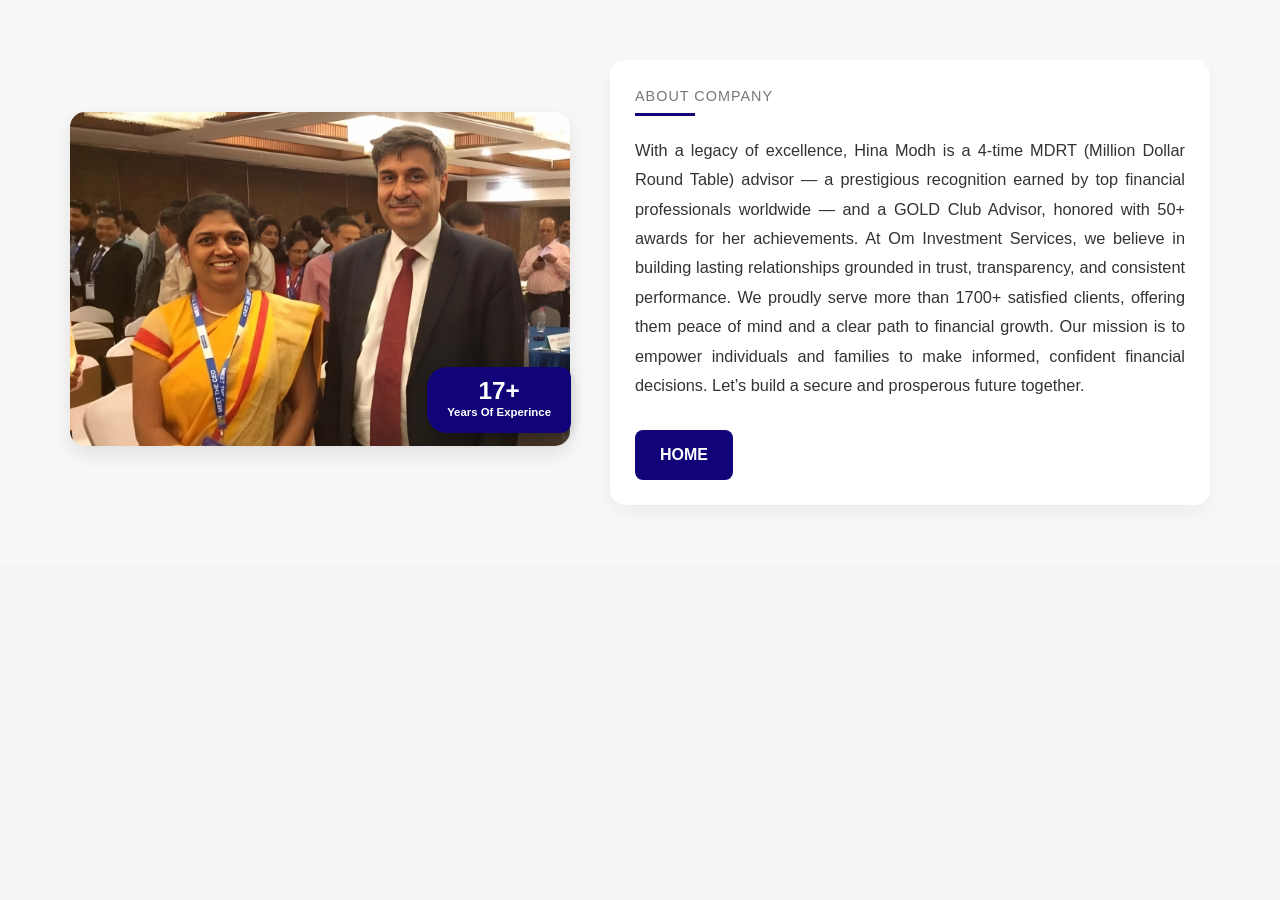
==== commit 60b52aee: "ff" ====
--- a/about-us-page2.html
+++ b/about-us-page2.html
@@ -21,7 +21,7 @@
         <section class="about-us-section about-us-page2">
             <div class="about-us-container">
                 <div class="about-us-image-wrapper">
-                    <img src="aboutus.png" alt="Business professionals collaborating at a table" class="about-us-main-image">
+                    <img src="slides3.png" alt="Business professionals collaborating at a table" class="about-us-main-image">
                     <div class="experience-sticker">
                         <span class="experience-years">17+</span>
                         <span class="experience-text">Years Of Experince</span>
@@ -31,9 +31,9 @@
                     <p class="about-company-tag">ABOUT COMPANY</p>
                     <hr class="about-company-divider">
                     <p class="about-company-text">
-                        Om Investments is a trusted partner for financial security and wealth creation. With over 17 years of expertise in insurance and 10+ years in mutual funds and stock markets, we provide personalized guidance to help you achieve your financial goals. Led by Heena Modh, a seasoned professional with numerous accolades, including 4-time MDRT advisor, our team is dedicated to delivering exceptional service. We've helped over 1500+ clients secure their financial futures and look forward to guiding you too.
+                        With a legacy of excellence, Hina Modh is a 4-time MDRT (Million Dollar Round Table) advisor — a prestigious recognition earned by top financial professionals worldwide — and a GOLD Club Advisor, honored with 50+ awards for her achievements. At Om Investment Services, we believe in building lasting relationships grounded in trust, transparency, and consistent performance. We proudly serve more than 1700+ satisfied clients, offering them peace of mind and a clear path to financial growth. Our mission is to empower individuals and families to make informed, confident financial decisions. Let’s build a secure and prosperous future together.
                     </p>
-                    <a href="index.html" class="about-us-button home-button">HOME</a>
+                    <a href="index.html#about-us" class="about-us-button home-button">HOME</a>
                 </div>
             </div>
         </section>
--- a/style.css
+++ b/style.css
@@ -14,390 +14,377 @@
 
 /* Navbar Container */
 
-
-.navbar {
-    display: flex;
-    justify-content: space-between;
-    align-items: center;
-    background-color: #ffffff; /* White background for the nav bar */
-    padding: 10px 20px;
-    box-shadow: 0 2px 4px rgba(0, 0, 0, 0.1);
-    flex-wrap: wrap; /* Allow wrapping on smaller screens if content is too wide */
-}
-
-/* Left Section: Logo and Brand Name */
-.navbar-left {
-    display: flex;
-    flex-direction: column; /* Stack logo and brand name vertically */
-    align-items: center;
-    text-decoration: none; /* Remove underline from logo link */
-}
-
-.navbar-left .logo {
-    /* --- DESKTOP SIZE FOR LOGO --- */
-    height: 90px; /* Increased from 60px for desktop */
-    width: auto; /* Keep width auto to maintain aspect ratio */
-    display: block; /* Ensures no extra space below the image */
-}
-
-.navbar-left .brand-name {
-    /* --- DESKTOP SIZE FOR BRAND NAME --- */
-    width: 210px; /* Increased from 120px for desktop */
-    height: auto; /* Keep height auto to maintain aspect ratio */
-    margin-top: 8px; /* Slightly increased space between logo and brand name */
-    display: block;
-}
-
-/* Center Section: Menu */
-.navbar-center ul {
-    list-style: none;
-    display: flex;
-}
-
-.navbar-center ul li {
-    margin: 0 15px;
-}
-
-.navbar-center ul li a {
-    text-decoration: none;
-    color: #555;
-    font-weight: bold;
-    padding: 5px 0;
-    transition: color 0.3s ease;
-}
-
-.navbar-center ul li a:hover,
-.navbar-center ul li a.active {
-    color: #007bff; /* Blue for hover/active state, change as per your brand */
-}
-
-/* Right Section: Button */
-.navbar-right .inquiry-button {
-    background-color: #007bff; /* Blue button, change as per your brand */
+/* Header */
+
+
+.header {
+  display: flex;
+  justify-content: space-between;
+  align-items: center;
+  padding: 15px 5%;
+  background-color: white;
+  flex-wrap: wrap;
+  border-bottom: 1px solid #ddd;
+}
+
+.header-left {
+  display: flex;
+  flex-direction: column;
+  align-items: flex-start;
+  gap: 6px;
+}
+
+.logo {
+  height: 90px;
+  margin-left: 19px;
+}
+
+.brand-name {
+  font-weight: bold;
+  font-size: 16px;
+  color: #0056b3;
+  text-align: center;
+  margin-top: -2px;
+}
+
+/* Navigation */
+.nav-links {
+  display: flex;
+  gap: 30px;
+  font-weight: 500;
+  justify-content: center;
+  flex: 1;
+}
+
+.nav-links a {
+  text-decoration: none;
+  color: #333;
+  font-size: 16px;
+  position: relative;
+  transition: color 0.3s ease;
+}
+
+.nav-links a:hover {
+  color: #0056b3;
+}
+
+.nav-links a::after {
+  content: '';
+  display: block;
+  height: 2px;
+  background-color: #0056b3;
+  transform: scaleX(0);
+  transition: transform 0.3s ease;
+  transform-origin: left;
+}
+
+.nav-links a:hover::after {
+  transform: scaleX(1);
+}
+
+/* Right section */
+.header-right {
+  display: flex;
+  align-items: center;
+  gap: 15px;
+}
+
+/* Style for Inquiry Button as a link */
+.inquiry-btn {
+    display: inline-block;
+    background-color: #007bff;
     color: white;
     padding: 10px 20px;
-    border: none;
+    text-decoration: none;
     border-radius: 5px;
-    cursor: pointer;
     font-size: 16px;
-    transition: background-color 0.3s ease;
-}
-
-.navbar-right .inquiry-button:hover {
-    background-color: #0056b3; /* Darker blue on hover */
-}
-
-/* Hamburger Menu Icon (hidden by default on desktop) */
-.hamburger-menu {
-    display: none; /* Hide on desktop */
-    background: none;
-    border: none;
-    font-size: 24px;
-    cursor: pointer;
-    color: #333;
-}
-
-/* -------------------- Responsive Design -------------------- */
-
-/* Tablet and Small Desktop Screens (e.g., up to 992px) */
-@media (max-width: 992px) {
-    .navbar {
-        padding: 10px 15px;
-    }
-
-    .navbar-center ul li {
-        margin: 0 10px;
-    }
-
-    .navbar-right .inquiry-button {
-        padding: 8px 15px;
-        font-size: 14px;
-    }
-
-    .navbar-left .logo {
-        /* --- TABLET SIZE FOR LOGO --- */
-        height: 75px; /* Increased from 50px for tablet */
-    }
-
-    .navbar-left .brand-name {
-        /* --- TABLET SIZE FOR BRAND NAME --- */
-        width: 160px; /* Increased from 100px for tablet */
-    }
-}
-
-/* Mobile Devices (e.g., up to 768px) */
-@media (max-width: 768px) {
-    .navbar {
-        flex-direction: row; /* Keep elements in a row for top bar */
-        justify-content: space-between;
-        align-items: center;
-        padding: 10px;
-    }
-
-    .navbar-left {
-        /* On mobile, keep them stacked vertically for better use of space */
-        display: flex;
-        flex-direction: column;
-        align-items: center;
-    }
-
-    .navbar-left .logo {
-        /* --- MOBILE SIZE FOR LOGO --- */
-        height: 65px; /* Adjusted for mobile, increased from your previous 80px */
-        width: auto;
-        display: block;
-    }
-    .navbar-left .brand-name {
-        /* --- MOBILE SIZE FOR BRAND NAME (CRITICAL FIX) --- */
-        width: 160px; /* **FIXED**: Changed from 1000px to a reasonable 130px */
-        height: auto;
-        margin-top: 5px; /* Adjust spacing */
-        display: block;
-    }
-
-
-    .navbar-center {
-        display: none; /* Hide main menu on small screens */
-        width: 100%; /* Take full width when shown */
-        order: 3; /* Push menu to the bottom when open */
-        background-color: #f9f9f9; /* Lighter background for dropdown */
-        padding: 10px 0;
-        margin-top: 10px; /* Space from top bar */
-        box-shadow: 0 2px 4px rgba(0, 0, 0, 0.05);
-    }
-
-    .navbar-center.active {
-        display: block; /* Show menu when active */
-    }
-
-    .navbar-center ul {
-        flex-direction: column; /* Stack menu items vertically */
-        align-items: center;
-        padding: 10px 0;
-    }
-
-    .navbar-center ul li {
-        margin: 10px 0; /* More vertical space */
-        width: 100%;
-        text-align: center;
-    }
-
-    .navbar-center ul li a {
-        padding: 10px;
-        display: block; /* Make links full width for easier tapping */
-        border-bottom: 1px solid #eee; /* Separator for menu items */
-    }
-
-    .navbar-center ul li:last-child a {
-        border-bottom: none;
-    }
-
-    .navbar-right {
-        order: 2; /* Position button next to hamburger icon on mobile */
-        margin-left: auto; /* Push button to the right */
-        margin-right: 15px; /* Space between button and hamburger */
-    }
-
-    .navbar-right .inquiry-button {
-        padding: 7px 12px;
-        font-size: 13px;
-    }
-
-    .hamburger-menu {
-        display: block; /* Show hamburger icon on small screens */
-        order: 4; /* Position hamburger to the far right */
-    }
-
-    /* Adjust order of elements when menu is active to ensure proper flow */
-    .navbar.menu-open .navbar-center {
-        display: block;
-    }
+    font-weight: bold;
+    transition: background-color 0.3s ease, transform 0.2s ease;
+}
+
+.inquiry-btn:hover {
+    background-color: #0056b3;
+    transform: scale(1.05); /* slight zoom on hover */
+}
+
+.hamburger {
+  display: none;
+  font-size: 26px;
+  cursor: pointer;
+}
+
+/* Mobile Menu */
+.mobile-menu {
+  display: none;
+  flex-direction: column;
+  background-color: #fff;
+  padding: 10px 20px;
+  border-top: 1px solid #ccc;
+}
+
+.mobile-menu a {
+  padding: 10px 0;
+  color: #333;
+  text-decoration: none;
+  border-bottom: 1px solid #eee;
+  transition: color 0.3s ease;
+}
+
+.mobile-menu a:hover {
+  color: #0056b3;
+}
+
+/* Responsive */
+@media screen and (max-width: 768px) {
+  .header {
+    flex-direction: row;
+    justify-content: space-between;
+  }
+
+  .header-left {
+    flex-direction: column;
+    align-items: flex-start;
+  }
+
+  .nav-links {
+    display: none;
+  }
+
+  .inquiry-btn {
+    display: none;
+  }
+
+  .hamburger {
+    display: block;
+  }
+
+  .mobile-menu.active {
+    display: flex;
+  }
 }
 
 
 /* Slide bar */
 
-.carousel-container {
+
+
+.hero-section {
     position: relative;
-    width: 100vw;
-    height: 100vh;
+    width: 100%;
+    height: 100vh; /* Default height for larger screens */
     overflow: hidden;
-}
-
-/* Individual Slide Styles */
-.carousel-slide {
+    display: flex;
+    justify-content: flex-start;
+    align-items: center; /* Vertically center content by default */
+    color: white;
+    text-align: left;
+}
+
+.slide-background {
     position: absolute;
     top: 0;
     left: 0;
     width: 100%;
     height: 100%;
-    background-size: cover;
-    background-position: center;
-    transition: opacity 1s ease-in-out;
+    background-size: cover; /* Ensures the image covers the entire container */
+    background-position: center center; /* Default: centers the image */
+    transition: background-image 1s ease-in-out;
+    filter: brightness(0.6);
+    z-index: 1;
+}
+
+.overlay {
+    position: absolute;
+    top: 0;
+    left: 0;
+    width: 100%;
+    height: 100%;
+    background: rgba(0, 0, 0, 0.5);
+    z-index: 2;
+}
+
+.content {
+    position: relative;
+    z-index: 3;
+    padding: 20px;
+    max-width: 900px;
+    box-sizing: border-box;
+    margin-left: 5%;
+    margin-right: auto;
+}
+
+.slogan-container {
+    font-size: 3em;
+    font-weight: 700;
+    margin-bottom: 20px;
+    line-height: 1.2;
+}
+
+.om-text {
+    color: #007bff;
+}
+
+.typing-text {
+    display: inline-block;
+    min-width: 350px;
+    border-right: 2px solid white;
+    white-space: nowrap;
+    overflow: hidden;
+    vertical-align: middle;
+}
+
+.slide-text-container {
+    min-height: 150px;
+    margin-bottom: 30px;
+}
+
+.slide-text {
+    font-size: 2.8em;
+    font-weight: 700;
+    line-height: 1.4;
     opacity: 0;
-    visibility: hidden;
-    display: flex; /* Use flexbox for content centering */
-    align-items: center; /* Vertically center content */
-    justify-content: flex-start; /* Align content to the left */
-    color: white; /* Default text color */
-}
-
-.carousel-slide.active {
+    transform: translateY(20px);
+    transition: opacity 0.8s ease-out, transform 0.8s ease-out;
+}
+
+.slide-text.active {
     opacity: 1;
-    visibility: visible;
-}
-
-/* Slide Content (text and button) */
-.slide-content {
-    margin-left: 10%; /* Adjust as needed for left alignment */
-    max-width: 60%; /* Limit width of text content */
-    padding: 20px;
-    box-sizing: border-box;
-}
-
-/* Slogan Styles */
-.slogan {
-    font-size: 2.5em; /* Adjust for desired size */
-    font-weight: bold;
-    color: #f7f7f7; /* Light grey for "OM-" */
-    white-space: nowrap; /* Prevent "OM-" and slogan from wrapping */
-    overflow: hidden; /* Hide overflowing text for typing effect */
-    border-right: .15em solid orange; /* Cursor effect */
-    animation: blink-caret .75s step-end infinite;
-    display: flex; /* Add this */
-    align-items: center; /* Add this */ 
-}
-
-.slogan .typing-text {
-    color: white; /* White for the typing part */
-}
-
-/* Typing Effect for Slogan */
-@keyframes typing {
-    from { width: 0 }
-    to { width: 100% }
-}
-
-@keyframes blink-caret {
-    from, to { border-color: transparent }
-    50% { border-color: orange; }
-}
-
-/* This will be controlled by JavaScript for the active slogan */
-.carousel-slide.active .slogan .typing-text-active {
-    animation: typing 3s steps(30, end) forwards, blink-caret .75s step-end infinite;
-    display: inline-block; /* Ensure it takes up space for animation */
-    width: 0; /* Start with no width for typing effect */
-    overflow: hidden; /* Hide text before animation */
-    white-space: nowrap;
-    border-right: .15em solid orange; /* Cursor effect */
-}
-
-/* Main Text Styles */
-.main-text {
-    font-size: 4em; /* Big size */
-    font-weight: bold;
-    margin-top: 20px;
-    line-height: 1.2;
-}
-
-.blue-text {
-    color: #007bff; /* Blue color for specific text */
-}
-
-/* Welcome Text Styles */
-.welcome-text {
-    font-size: 1.2em;
-    margin-top: 15px;
-    line-height: 1.5;
-}
-
-/* Button Styles */
-.get-started-btn {
+    transform: translateY(0);
+}
+
+.welcome-dynamic-text {
+    font-size: 1.1em;
+    margin-bottom: 40px;
+    opacity: 0;
+    transform: translateY(10px);
+    transition: opacity 0.8s ease-out, transform 0.8s ease-out;
+}
+
+.welcome-dynamic-text.active {
+    opacity: 1;
+    transform: translateY(0);
+}
+
+.btn {
+    display: inline-block;
     background-color: #007bff;
     color: white;
     padding: 15px 30px;
-    border: none;
     border-radius: 5px;
-    font-size: 1.2em;
-    cursor: pointer;
-    margin-top: 30px;
+    text-decoration: none;
+    font-weight: 700;
     transition: background-color 0.3s ease;
 }
 
-.get-started-btn:hover {
+.btn:hover {
     background-color: #0056b3;
 }
 
-/* Carousel Dots */
-.carousel-dots {
-    position: absolute;
-    bottom: 30px;
-    left: 50%;
-    transform: translateX(-50%);
-    display: flex;
-    gap: 10px;
-}
-
-.dot {
-    width: 12px;
-    height: 12px;
-    background-color: rgba(255, 255, 255, 0.5);
-    border-radius: 50%;
-    cursor: pointer;
-    transition: background-color 0.3s ease;
-}
-
-.dot.active {
-    background-color: #007bff;
-}
-
-/* Responsive Design */
-
-/* Tablet (e.g., 768px to 1024px) */
-@media (max-width: 1024px) {
-    .slogan {
+/* Responsive adjustments */
+@media (max-width: 992px) {
+    .slogan-container {
+        font-size: 1.6em;
+    }
+
+    .slide-text {
+        font-size: 2.4em;
+    }
+
+    /* Adjust hero-section height for tablets and smaller desktops */
+    .hero-section {
+        height: 85vh; /* Reduce height slightly */
+    }
+}
+
+@media (max-width: 768px) {
+    .content {
+        margin-left: 5%;
+        margin-right: 5%;
+        padding-top: 0; /* Reset content padding if hero-section padding is used */
+        padding-bottom: 0; /* Reset content padding if hero-section padding is used */
+    }
+
+    .slogan-container {
+        font-size: 1.4em;
+    }
+
+    .typing-text {
+        min-width: 280px;
+    }
+
+    .slide-text {
         font-size: 2em;
     }
-    .main-text {
-        font-size: 3em;
-    }
-    .welcome-text {
+
+    .welcome-dynamic-text {
         font-size: 1em;
     }
-    .get-started-btn {
+
+    .btn {
         padding: 12px 25px;
-        font-size: 1.1em;
-    }
-}
-
-/* Mobile (e.g., up to 767px) */
-@media (max-width: 767px) {
-    .slide-content {
-        margin-left: 5%;
-        max-width: 90%;
-        text-align: center; /* Center text on mobile */
-        display: flex;
-        flex-direction: column;
-        align-items: center; /* Center items for column layout */
-    }
-    .slogan {
-        font-size: 1.5em;
-    }
-    .main-text {
-        font-size: 2em;
-        margin-top: 15px;
-    }
-    .welcome-text {
+    }
+
+    /* Key changes for mobile responsiveness of the hero section and background image */
+    .hero-section {
+        height: auto; /* Allow content to dictate height */
+        min-height: 70vh; /* Ensure a minimum height for visual appeal on mobiles */
+        padding-top: 80px; /* Add top padding to push content down */
+        padding-bottom: 80px; /* Add bottom padding to ensure content doesn't get cut off */
+        align-items: flex-start; /* Align content to the top within the flexible height */
+    }
+
+    .slide-background {
+        /* On mobile, adjust background position to prioritize the top part of the image */
+        background-position: center top; /* OR '50% 0%' to ensure the top of the image is visible */
+        background-size: cover; /* Ensure it still covers the area */
+    }
+}
+
+@media (max-width: 480px) {
+    .content {
+        padding: 15px;
+        margin-left: 3%;
+        margin-right: 3%;
+    }
+    .slogan-container {
+        font-size: 1.03em;
+    }
+
+    .typing-text {
+        min-width: 180px;
+    }
+
+    .slide-text {
+        font-size: 1.6em;
+        line-height: 1.3;
+    }
+
+    .welcome-dynamic-text {
         font-size: 0.9em;
-        margin-top: 10px;
-    }
-    .get-started-btn {
+    }
+
+    .btn {
         padding: 10px 20px;
-        font-size: 1em;
-        margin-top: 20px;
-    }
-}
+        font-size: 0.9em;
+    }
+
+    .slide-text-container {
+        min-height: 120px;
+    }
+
+    /* Further adjustments for very small mobile screens */
+    .hero-section {
+        min-height: 60vh; /* Slightly smaller minimum height */
+        padding-top: 60px;
+        padding-bottom: 60px;
+    }
+
+    .slide-background {
+        background-position: center top; /* Keep top-aligned for very small screens */
+    }
+}
+
+
 
 
 /* Card Section */
@@ -549,74 +536,69 @@
     display: flex;
     justify-content: center;
     align-items: center;
-    min-height: 70vh;
 }
 
 .about-us-container {
     display: flex;
     flex-wrap: wrap;
-    gap: 50px; /* Increased gap to potentially give sticker more room */
+    justify-content: center;
+    align-items: center;
+    gap: 40px;
     max-width: 1200px;
     width: 100%;
-    align-items: flex-start;
 }
 
 .about-us-image-wrapper {
-    flex: 1 1 500px;
     position: relative;
-    /* overflow, border-radius, box-shadow removed as per previous step */
+    width: 100%;
+    max-width: 500px;
+    text-align: center;
 }
 
 .about-us-main-image {
     width: 100%;
-    height: 100%;
-    object-fit: cover;
-    display: block;
+    height: auto;
     border-radius: 15px;
-    box-shadow: 0 8px 20px rgba(0, 0, 0, 0.1); /* Applied here */
-}
-
+    box-shadow: 0 8px 20px rgba(0, 0, 0, 0.1);
+}
+
+/* ✅ Experience sticker at bottom-right of image */
 .experience-sticker {
     position: absolute;
     bottom: 20px;
-    right: -35px; /* *** CRITICAL: ADJUST THIS VALUE *** */
-                  /* Try -20px, -15px, etc., until it's fully visible and half-out */
-    background-color: #110479;
-    color: #fff;
-    padding: 8px 15px; /* Smaller padding */
-    border-top-left-radius: 10px;
-    border-bottom-left-radius: 10px;
+    right: -1px;
+    background: #110479;
+    color: white;
+    padding: 12px 20px;
+    border-radius: 20px;
+    border-bottom-right-radius: 10px;
     border-top-right-radius: 10px;
-    border-bottom-right-radius: 10px;
+    text-align: center;
+    font-weight: bold;
+    font-size: 0.95em;
+    box-shadow: 0 4px 12px rgba(0, 0, 0, 0.2);
     display: flex;
     flex-direction: column;
     align-items: center;
-    justify-content: center;
-    font-weight: bold;
-    box-shadow: 0 4px 10px rgba(0, 0, 0, 0.2);
-    z-index: 5;
 }
 
 .experience-years {
-    font-size: 1.6em; /* Smaller font size */
+    font-size: 1.6em;
     line-height: 1;
 }
 
 .experience-text {
-    font-size: 0.7em; /* Smaller font size */
-    white-space: nowrap;
-}
-
+    font-size: 0.75em;
+}
 
 .about-us-content {
-    flex: 1 1 500px;
-    padding: 20px;
+    max-width: 600px;
     background-color: #fff;
+    padding: 25px;
     border-radius: 15px;
     box-shadow: 0 8px 20px rgba(0, 0, 0, 0.05);
     display: flex;
     flex-direction: column;
-    justify-content: center;
 }
 
 .about-company-tag {
@@ -637,7 +619,7 @@
 }
 
 .about-company-text {
-    font-size: 1.1em;
+    font-size: 1.02em;
     color: #333;
     line-height: 1.8;
     margin-bottom: 30px;
@@ -662,36 +644,18 @@
     transform: translateY(-2px);
 }
 
-/* Responsive Adjustments */
+/* Responsive Styles */
 @media (max-width: 1024px) {
     .about-us-container {
         flex-direction: column;
-        align-items: center;
-        gap: 30px; /* Adjusted gap for smaller screens */
-    }
-
-    .about-us-image-wrapper,
+    }
+
+    .about-us-image-wrapper {
+        max-width: 80%;
+    }
+
     .about-us-content {
-        flex: 1 1 100%;
-        max-width: 700px;
-    }
-
-    .about-us-image-wrapper {
-        height: 400px;
-    }
-
-    .experience-sticker {
-        bottom: 15px;
-        right: -15px; /* *** ADJUST THIS VALUE for tablets *** */
-        padding: 6px 12px;
-        border-top-right-radius: 0;
-        border-bottom-right-radius: 0;
-    }
-    .experience-years {
-        font-size: 1.4em;
-    }
-    .experience-text {
-        font-size: 0.6em;
+        max-width: 90%;
     }
 }
 
@@ -700,57 +664,52 @@
         padding: 40px 15px;
     }
 
-    .about-us-container {
-        gap: 20px; /* Adjusted gap for smaller screens */
-    }
-
-    .about-us-image-wrapper {
-        height: 300px;
-    }
-
-    .about-us-content {
-        padding: 15px;
+    .experience-sticker {
+        padding: 10px 16px;
+        font-size: 0.85em;
+        bottom: 10px;
+        right: -10px;
+    }
+
+    .experience-years {
+        font-size: 1.4em;
+    }
+
+    .experience-text {
+        font-size: 0.65em;
     }
 
     .about-company-text {
         font-size: 1em;
-        line-height: 1.7;
-    }
-
-    .about-us-button {
-        padding: 10px 20px;
-        font-size: 0.9em;
     }
 }
 
 @media (max-width: 480px) {
     .about-us-image-wrapper {
-        height: 250px;
+        max-width: 100%;
     }
 
     .experience-sticker {
-        bottom: 10px;
-        right: -10px; /* *** ADJUST THIS VALUE for mobiles *** */
-        padding: 5px 10px;
-        border-top-right-radius: 0;
-        border-bottom-right-radius: 0;
-    }
+        padding: 8px 14px;
+        bottom: 20px;
+        right: -8px;
+        font-size: 0.75em;
+    }
+
     .experience-years {
         font-size: 1.2em;
     }
+
     .experience-text {
-        font-size: 0.55em;
-    }
-
-    .about-company-tag {
-        font-size: 0.8em;
+        font-size: 0.7em;
     }
 
     .about-company-text {
         font-size: 0.95em;
-        margin-bottom: 20px;
-    }
-}
+    }
+}
+
+
 
 /* Insurance Services Section */
 
@@ -1715,7 +1674,105 @@
     }
 }
 
-/* inquiry foarm  */
+
+
+
+/* CEO Section */
+
+.ceo-subsection {
+    margin-top: 40px;
+    background-color: #fafafa;
+    padding: 40px 20px;
+    border-radius: 10px;
+    box-shadow: 0 2px 12px rgba(0, 0, 0, 0.05);
+    transition: all 0.3s ease-in-out;
+}
+
+.ceo-subsection:hover {
+    transform: translateY(-5px);
+    box-shadow: 0 10px 24px rgba(0, 0, 0, 0.15);
+}
+
+.ceo-achievement-wrapper {
+    display: flex;
+    align-items: center;
+    gap: 30px;
+    flex-wrap: wrap;
+    max-width: 1000px;
+    margin: auto;
+}
+
+.ceo-achievement-image {
+    flex: 1 1 300px;
+    max-width: 350px;
+    max-height: 200px;
+    text-align: center;
+}
+
+.ceo-achievement-image img {
+    width: 100%;
+    max-width: 300px;
+    max-height: 200px;
+    border-radius: 10px;
+    box-shadow: 0 4px 10px rgba(0, 0, 0, 0.1);
+}
+
+.ceo-achievement-text {
+    flex: 2 1 400px;
+}
+
+.ceo-achievement-text h3 {
+    font-size: 2.2em;
+    margin: 0;
+    color: #007bff;
+}
+
+.heading-underline {
+    width: 80px;
+    height: 4px;
+    background-color: #007bff;
+    margin: 10px 0 20px 0;
+    border-radius: 2px;
+}
+
+.ceo-achievement-text p {
+    font-size: 1.2em;
+    color: #333;
+    line-height: 1.6;
+}
+
+/* Responsive Styling */
+@media (max-width: 768px) {
+    .ceo-achievement-wrapper {
+        flex-direction: column;
+        text-align: center;
+    }
+
+    .ceo-achievement-image {
+        margin-bottom: 0;
+    }
+
+    .ceo-achievement-text {
+        padding-top: 10px;
+    }
+
+    .ceo-achievement-text h3 {
+        font-size: 1.4em;
+        margin: 0;
+    }
+
+    .heading-underline {
+        margin: 8px auto 16px auto;
+    }
+
+    .ceo-achievement-text p {
+        font-size: 1em;
+        padding: 0 10px;
+    }
+}
+
+
+/* inquiry foam  */
 
 /* Contact Us Section Styles */
 
@@ -1873,7 +1930,7 @@
     display: block;
     width: 100%;
     padding: 15px;
-    background-color: #28a745;
+    background-color: #007bff;
     color: #fff;
     border: none;
     border-radius: 5px;
@@ -1884,7 +1941,7 @@
 }
 
 .submit-btn:hover {
-    background-color: #218838;
+    background-color: #0056b3;
 }
 
 .hidden {
@@ -2503,6 +2560,7 @@
         justify-content: center; /* Center social icons */
         display: flex;
         width: 100%;
+        gap: 15px;
     }
 
     .contact-info a {
@@ -2532,6 +2590,7 @@
     .social-icons a {
         font-size: 20px;
         margin-right: 10px;
+        gap: 15px;
     }
 
     .footer-button {
@@ -2558,17 +2617,22 @@
     align-items: center;
     flex-wrap: wrap; /* Allow wrapping if text is too long */
     border-top: 1px solid rgba(255, 255, 255, 0.1);
+    text-align: center; /* Center text within the bottom bar */
 }
 
 .bottom-bar-content {
-    /* This div now only contains the copyright text, so it acts as the container for centering */
+    /* This div now acts as the container for both lines of text */
     width: 100%; /* Take full width to allow text-align to work */
-    text-align: center; /* Center the text inside this div */
-}
-
-.copyright {
+    display: flex; /* Use flexbox for vertical stacking */
+    flex-direction: column; /* Stack items vertically */
+    align-items: center; /* Center items horizontally within the column */
+}
+
+.copyright,
+.designer-info {
     margin: 0; /* Remove default paragraph margin */
-    white-space: nowrap; /* Keep copyright on one line if possible */
+    white-space: nowrap; /* Keep on one line if possible */
+    line-height: 1.6; /* Adjust line height for better readability */
 }
 
 /* Responsive Adjustments for Bottom Bar */
@@ -2581,8 +2645,9 @@
         margin: 0;
     }
 
-    .copyright {
-        white-space: normal; /* Allow copyright to wrap on smaller screens */
+    .copyright,
+    .designer-info {
+        white-space: normal; /* Allow text to wrap on smaller screens */
     }
 }
 
